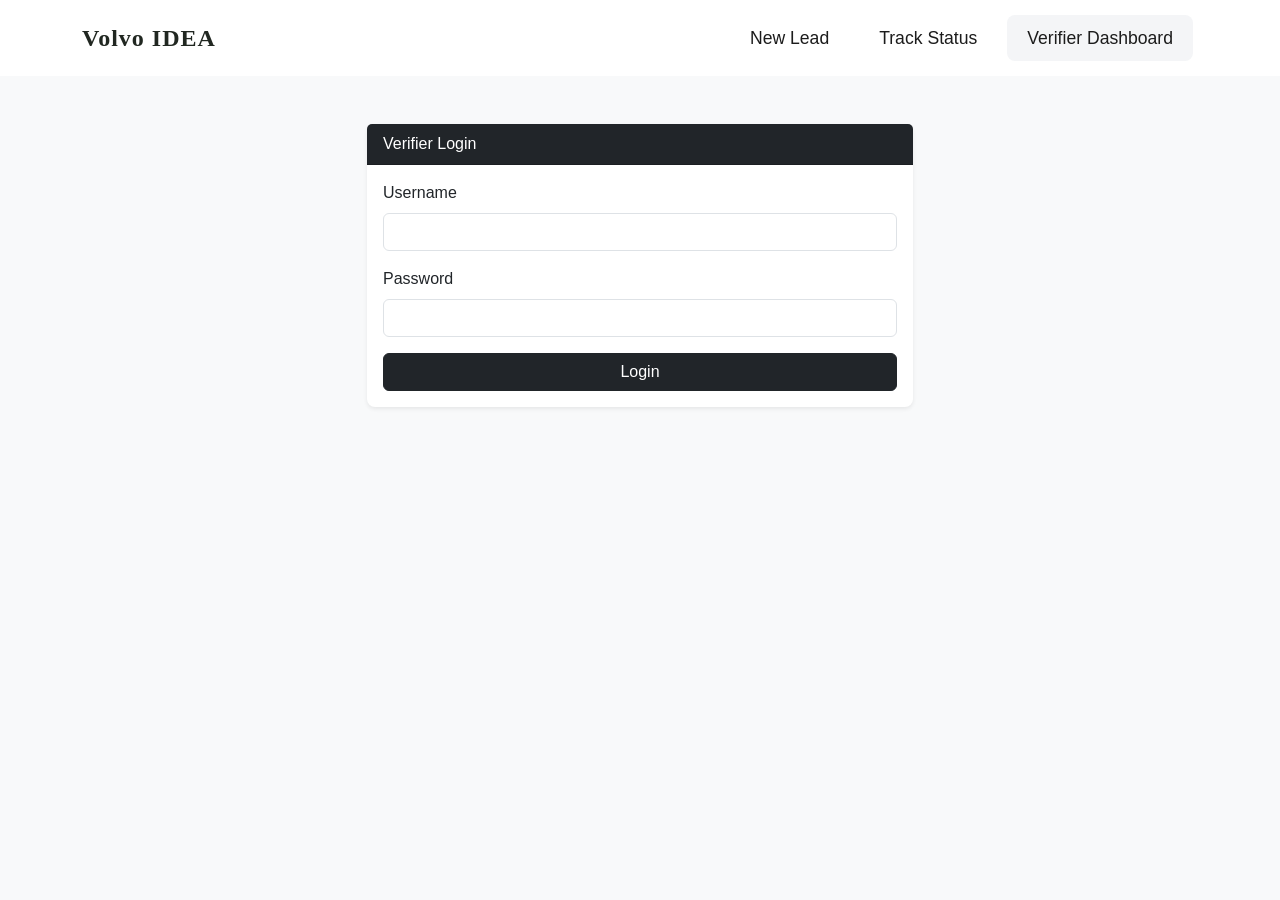
==== dashboard.html @ 307af61a "Dodanie front-end, aktualizacja back-end Wdrożono front-end HTML/CSS/JS z Bootstrapem. Dodano panel " ====
<!DOCTYPE html>
<html lang="en">
<head>
    <link rel="icon" type="image/svg+xml" href="favicon.png">
    <meta charset="UTF-8">
    <meta name="viewport" content="width=device-width, initial-scale=1.0">
    <title>Volvo IDEA - Dashboard</title>
    <link href="https://cdn.jsdelivr.net/npm/bootstrap@5.3.0/dist/css/bootstrap.min.css" rel="stylesheet">
    <link rel="stylesheet" href="style.css">
</head>
<body class="bg-light">

    <nav class="navbar navbar-expand-lg navbar-light bg-white">
        <div class="container">
            <a class="navbar-brand" href="index.html">Volvo IDEA</a>
            <div class="collapse navbar-collapse">
                <ul class="navbar-nav ms-auto">
                    <li class="nav-item"><a class="nav-link" href="index.html">New Lead</a></li>
                    <li class="nav-item"><a class="nav-link" href="track.html">Track Status</a></li>
                    <li class="nav-item"><a class="nav-link active" href="dashboard.html">Verifier Dashboard</a></li>
                </ul>
            </div>
        </div>
    </nav>

    <div class="container mt-5">
        
        <div id="loginSection" class="row justify-content-center">
            <div class="col-md-6">
                <div class="card shadow-sm">
                    <div class="card-header bg-dark text-white">Verifier Login</div>
                    <div class="card-body">
                        <form id="loginForm" novalidate>
                            <div class="mb-3">
                                <label class="form-label">Username</label>
                                <input type="text" class="form-control" id="username" required>
                            </div>
                            <div class="mb-3">
                                <label class="form-label">Password</label>
                                <input type="password" class="form-control" id="password" required>
                            </div>
                            <button type="submit" class="btn btn-dark w-100">Login</button>
                        </form>
                        <div id="loginError" class="text-danger mt-2 d-none">Invalid credentials.</div>
                    </div>
                </div>
            </div>
        </div>

        <div id="dashboardSection" class="d-none container mt-5 mb-5" style="max-width: 1100px;">
            <div class="d-flex justify-content-between align-items-center mb-4">
                <h3 class="mb-0 text-dark fw-bold" style="font-family: 'Volvo Novum', 'Volvo Centum', Arial, sans-serif;">Leads Dashboard</h3>
                <button id="logoutBtn" class="btn btn-outline-danger">Logout</button>
            </div>
            
            <div class="dashboard-tile shadow-sm">
                <div class="table-responsive">
                    <table class="table table-dashboard table-hover">
                        <thead>
                            <tr>
                                <th>ID</th>
                                <th>Title</th>
                                <th>Organization</th>
                                <th>Date</th>
                                <th>Status</th>
                                <th>Actions</th>
                            </tr>
                        </thead>
                        <tbody id="leadsTableBody">
                            </tbody>
                    </table>
                </div>
            </div>
        </div>
    </div> 

    <div class="modal fade" id="previewModal" tabindex="-1">
        <div class="modal-dialog modal-lg">
            <div class="modal-content border-0 shadow">
                <div class="modal-header bg-white border-bottom px-4">
                    <h5 class="modal-title fw-bold" style="font-family: 'Volvo Novum', 'Volvo Centum', Arial, sans-serif; color: var(--volvo-dark);">
                        Lead Details ID: <span id="previewId" class="badge bg-secondary"></span>
                    </h5>
                    <button type="button" class="btn-close" data-bs-dismiss="modal"></button>
                </div>
                <div class="modal-body bg-white px-4">
                    <form>
                        <div class="form-tile px-4 py-3 mb-3">
                            <h6 class="fw-bold mb-3">Core Identification</h6>
                            <div class="row">
                                <div class="col-md-6 mb-2 mb-md-0">
                                    <label class="form-label text-muted small mb-1">Initiative Title</label>
                                    <textarea class="form-control bg-white fw-bold auto-resize" id="previewTitle" readonly></textarea>
                                </div>
                                <div class="col-md-6">
                                    <label class="form-label text-muted small mb-1">Organization</label>
                                    <textarea class="form-control bg-white fw-bold auto-resize" id="previewOrg" readonly></textarea>
                                </div>
                            </div>
                        </div>

                        <div class="form-tile px-4 py-3 mb-3">
                            <h6 class="fw-bold mb-3">Business Context</h6>
                            <div class="mb-3">
                                <label class="form-label text-muted small mb-1">Initiative Background</label>
                                <textarea class="form-control bg-white auto-resize" id="previewBackground" readonly></textarea>
                            </div>
                            <div>
                                <label class="form-label text-muted small mb-1">Business Challenge</label>
                                <textarea class="form-control bg-white auto-resize" id="previewChallenge" readonly></textarea>
                            </div>
                        </div>

                        <div class="form-tile px-4 py-3 mb-3">
                            <h6 class="fw-bold mb-3">Scope & Requirements</h6>
                            <div class="mb-3">
                                <label class="form-label text-muted small mb-1">Scope</label>
                                <textarea class="form-control bg-white auto-resize" id="previewScope" readonly></textarea>
                            </div>
                            <div class="mb-3">
                                <label class="form-label text-muted small mb-1">Requirements</label>
                                <textarea class="form-control bg-white auto-resize" id="previewRequirements" readonly></textarea>
                            </div>
                            <div>
                                <label class="form-label text-muted small mb-1">Risks & Constraints</label>
                                <textarea class="form-control bg-white auto-resize" id="previewRisks" readonly></textarea>
                            </div>
                        </div>

                        <div class="form-tile px-4 py-3 mb-2">
                            <h6 class="fw-bold mb-3">Planning Inputs & Governance</h6>
                            <div class="row mb-3">
                                <div class="col-md-6 mb-2 mb-md-0">
                                    <label class="form-label text-muted small mb-1">Time-plan</label>
                                    <input type="text" class="form-control bg-white" id="previewTime" readonly>
                                </div>
                                <div class="col-md-6">
                                    <label class="form-label text-muted small mb-1">Active WBS</label>
                                    <input type="text" class="form-control bg-white" id="previewWbs" readonly>
                                </div>
                            </div>
                            <div class="row">
                                <div class="col-md-4 mb-2 mb-md-0">
                                    <label class="form-label text-muted small mb-1">SPOC Email</label>
                                    <input type="text" class="form-control bg-white" id="previewSpoc" readonly>
                                </div>
                                <div class="col-md-4 mb-2 mb-md-0">
                                    <label class="form-label text-muted small mb-1">Business Owner</label>
                                    <input type="text" class="form-control bg-white" id="previewOwner" readonly>
                                </div>
                                <div class="col-md-4">
                                    <label class="form-label text-muted small mb-1">Stakeholders</label>
                                    <textarea class="form-control bg-white auto-resize" id="previewStakeholders" readonly></textarea>
                                </div>
                            </div>
                        </div>
                    </form>
                </div>
                <div class="modal-footer bg-white border-top-0 pt-0 px-4 pb-4">
                    <button type="button" class="btn btn-secondary" data-bs-dismiss="modal">Close Preview</button>
                </div>
            </div>
        </div>
    </div>

    <div class="modal fade" id="statusModal" tabindex="-1">
        <div class="modal-dialog">
            <div class="modal-content">
                <div class="modal-header">
                    <h5 class="modal-title">Update Status</h5>
                    <button type="button" class="btn-close" data-bs-dismiss="modal"></button>
                </div>
                <div class="modal-body">
                    <input type="hidden" id="modalLeadId">
                    <div class="mb-3">
                        <label class="form-label">New Status</label>
                        <select class="form-select" id="modalStatus">
                            <option value="Submitted">Submitted</option>
                            <option value="Under Review">Under Review</option>
                            <option value="Assigned">Assigned</option>
                            <option value="Approved - Discovery Phase">Approved - Discovery Phase</option>
                            <option value="Ongoing - Implementation Phase">Ongoing - Implementation Phase</option>
                            <option value="Rejected / Needs Clarification">Rejected / Needs Clarification</option>
                        </select>
                    </div>
                    <div class="mb-3">
                        <label class="form-label">Verifier Comments</label>
                        <textarea class="form-control" id="modalComments" rows="3"></textarea>
                    </div>
                </div>
                <div class="modal-footer">
                    <button type="button" class="btn btn-secondary" data-bs-dismiss="modal">Cancel</button>
                    <button type="button" class="btn btn-primary" id="saveStatusBtn">Save</button>
                </div>
            </div>
        </div>
    </div>

    <script src="https://cdn.jsdelivr.net/npm/bootstrap@5.3.0/dist/js/bootstrap.bundle.min.js"></script>
    <script src="app.js"></script>
</body>
</html>
---- style.css ----
/* --- CSS Variables --- */
:root {
    --volvo-blue: #003057;
    --volvo-light-blue: #517891;
    --volvo-dark: #212721;
    --volvo-grey: #65665c;
    --volvo-bg: #f4f7f6;
}

/* --- Base Styles --- */
body {
    font-family: 'Volvo Novum', 'Volvo Centum', Arial, sans-serif;
    background-color: #ffffff;
    color: var(--volvo-dark);
    overflow-y: scroll;
}

body::-webkit-scrollbar {
    display: none;
}

/* --- Typography & Branding --- */
h3.text-center {
    font-family: 'Volvo Novum', 'Volvo Centum', Arial, sans-serif;
    font-weight: bold;
    color: #1c1c1c;
}

/* --- Navigation --- */
.navbar {
    margin-bottom: 2rem;
    background-color: #ffffff !important;
    padding: 15px 0;
}

.navbar-brand {
    font-family: 'Volvo Broad', 'Clarendon Text', Georgia, serif;
    font-weight: bold;
    letter-spacing: 1px;
    color: var(--volvo-dark) !important;
    font-size: 1.5rem;
}

.navbar-nav .nav-link {
    font-family: 'Volvo Novum', 'Volvo Centum', Arial, sans-serif;
    color: #1c1c1c !important;
    font-size: 1.1rem;
    padding: 10px 20px !important;
    margin: 0 5px;
    border-radius: 8px;
    transition: background-color 0.2s ease-in-out, color 0.2s ease-in-out;
}

.navbar-nav .nav-link:hover {
    color: var(--volvo-light-blue) !important;
    background-color: #f4f5f7 !important;
}

.navbar-nav .nav-link.active {
    background-color: #f4f5f7 !important;
}

/* --- Legacy / Shared Components --- */
.card {
    border: none;
    border-radius: 8px;
    box-shadow: 0 4px 6px rgba(0,0,0,0.05);
}

.card-header.bg-primary {
    background-color: var(--volvo-blue) !important;
    border-radius: 8px 8px 0 0 !important;
}

.border-bottom {
    border-bottom: 2px solid var(--volvo-grey) !important;
}

/* --- Buttons --- */
.btn-primary {
    background-color: var(--volvo-light-blue);
    border-color: var(--volvo-light-blue);
    color: white;
}

.btn-primary:hover {
    background-color: var(--volvo-blue);
    border-color: var(--volvo-blue);
}

.btn-submit-tile {
    background-color: var(--volvo-light-blue);
    color: white;
    border: none;
    padding: 15px;
    border-radius: 8px;
    font-weight: bold;
    font-size: 1.1rem;
    transition: background-color 0.3s ease;
}

.btn-submit-tile:hover {
    background-color: var(--volvo-blue);
    color: white;
}

.btn-preview {
    background-color: var(--volvo-light-blue);
    border-color: var(--volvo-light-blue);
    color: white;
}

.btn-preview:hover {
    background-color: var(--volvo-blue);
    color: white;
}

.btn-status-outline {
    color: var(--volvo-grey);
    border: 1px solid var(--volvo-grey);
    background-color: transparent;
}

.btn-status-outline:hover {
    background-color: var(--volvo-grey);
    color: white;
}

/* --- Forms & Tiles (index.html) --- */
.form-tile {
    background-color: #f4f5f7;
    border-radius: 12px;
    padding: 25px;
    margin-bottom: 25px;
    border: 1px solid #e9ecef;
}

.form-tile h6 {
    font-weight: bold;
    color: var(--volvo-dark);
    margin-bottom: 20px;
    font-size: 1.1rem;
}

.form-tile .form-control {
    background-color: #ffffff;
    border: 1px solid #ced4da;
    border-radius: 6px;
    padding: 12px 15px;
    box-shadow: none;
}

.form-tile .form-control:focus {
    border-color: var(--volvo-light-blue);
    box-shadow: 0 0 0 0.25rem rgba(81, 120, 145, 0.25);
}

/* --- Dashboard Table --- */
.dashboard-tile {
    background-color: #f4f5f7;
    border-radius: 12px;
    padding: 25px;
    border: 1px solid #e9ecef;
}

.table-dashboard {
    background-color: #ffffff;
    border-radius: 8px;
    overflow: hidden;
    border: 1px solid #e9ecef;
    margin-bottom: 0;
}

.table-dashboard thead th {
    background-color: var(--volvo-dark);
    color: white;
    border-bottom: none;
    padding: 15px;
    font-weight: normal;
}

.table-dashboard tbody td {
    padding: 15px;
    vertical-align: middle;
    border-bottom: 1px solid #e9ecef;
}

/* --- Utilities --- */
textarea.auto-resize {
    resize: none !important;
    overflow: hidden !important;
    min-height: 45px;
}
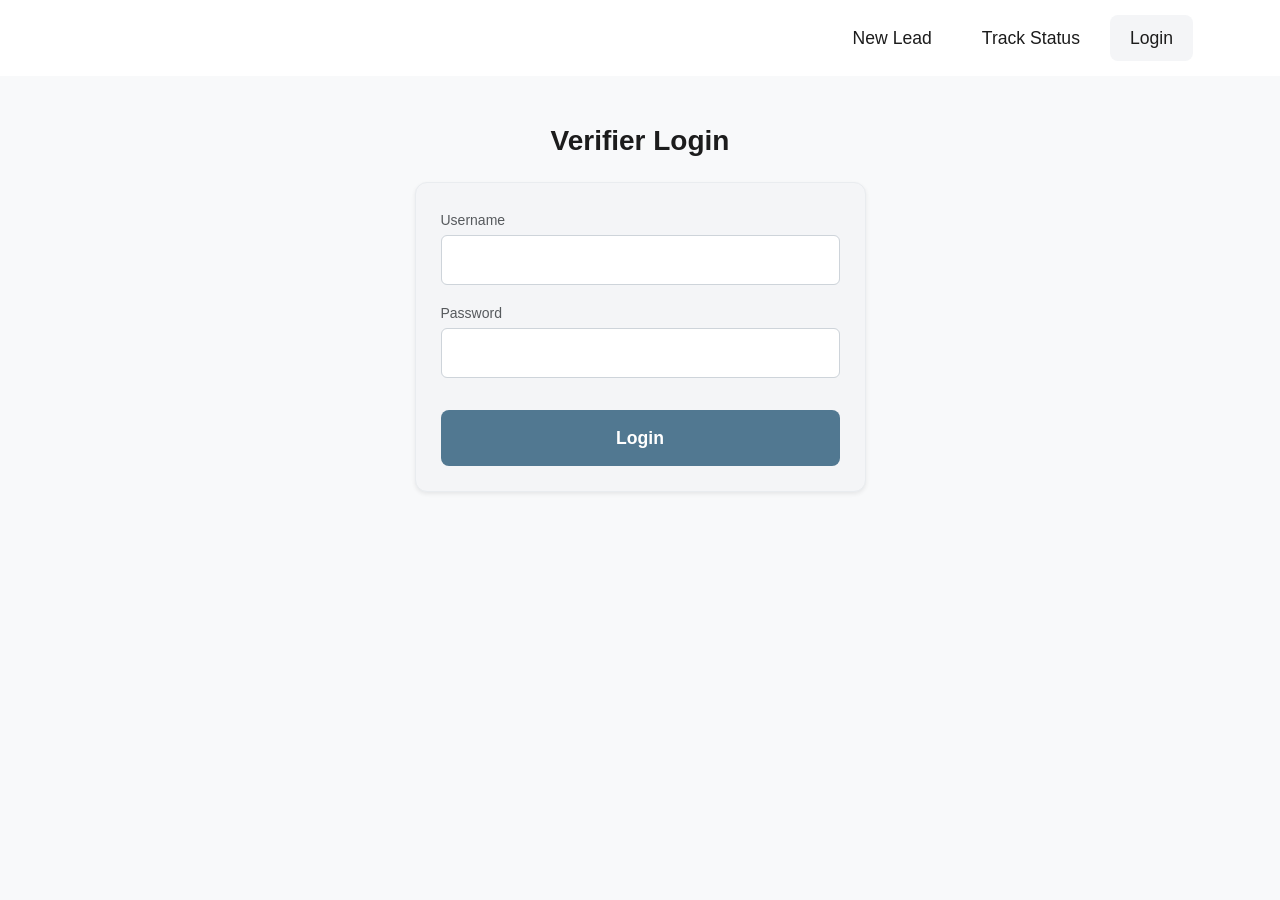
==== commit 2518fe43: "Aktualizacja wyglądu strony do Brand Booka" ====
--- a/dashboard.html
+++ b/dashboard.html
@@ -12,12 +12,14 @@
 
     <nav class="navbar navbar-expand-lg navbar-light bg-white">
         <div class="container">
-            <a class="navbar-brand" href="index.html">Volvo IDEA</a>
+            <a class="navbar-brand" href="index.html" aria-label="Volvo Home">
+                <img src="Volvo-Spread-Word-Mark-Black.svg" alt="Volvo Logo">
+            </a>
             <div class="collapse navbar-collapse">
                 <ul class="navbar-nav ms-auto">
                     <li class="nav-item"><a class="nav-link" href="index.html">New Lead</a></li>
                     <li class="nav-item"><a class="nav-link" href="track.html">Track Status</a></li>
-                    <li class="nav-item"><a class="nav-link active" href="dashboard.html">Verifier Dashboard</a></li>
+                    <li class="nav-item"><a class="nav-link active" href="dashboard.html">Login</a></li>
                 </ul>
             </div>
         </div>
@@ -25,31 +27,30 @@
 
     <div class="container mt-5">
         
+        <!-- Sekcja logowania dopasowana stylem do reszty aplikacji -->
         <div id="loginSection" class="row justify-content-center">
-            <div class="col-md-6">
-                <div class="card shadow-sm">
-                    <div class="card-header bg-dark text-white">Verifier Login</div>
-                    <div class="card-body">
-                        <form id="loginForm" novalidate>
-                            <div class="mb-3">
-                                <label class="form-label">Username</label>
-                                <input type="text" class="form-control" id="username" required>
-                            </div>
-                            <div class="mb-3">
-                                <label class="form-label">Password</label>
-                                <input type="password" class="form-control" id="password" required>
-                            </div>
-                            <button type="submit" class="btn btn-dark w-100">Login</button>
-                        </form>
-                        <div id="loginError" class="text-danger mt-2 d-none">Invalid credentials.</div>
-                    </div>
+            <div class="col-md-6 col-lg-5">
+                <h3 class="mb-4 text-center">Verifier Login</h3>
+                <div class="form-tile shadow-sm">
+                    <form id="loginForm" novalidate>
+                        <div class="mb-3">
+                            <label class="form-label text-muted small mb-1">Username</label>
+                            <input type="text" class="form-control" id="username" required>
+                        </div>
+                        <div class="mb-3">
+                            <label class="form-label text-muted small mb-1">Password</label>
+                            <input type="password" class="form-control" id="password" required>
+                        </div>
+                        <button type="submit" class="btn-submit-tile w-100 mt-3">Login</button>
+                    </form>
+                    <div id="loginError" class="alert alert-danger mt-4 d-none text-center" role="alert">Invalid credentials.</div>
                 </div>
             </div>
         </div>
 
         <div id="dashboardSection" class="d-none container mt-5 mb-5" style="max-width: 1100px;">
             <div class="d-flex justify-content-between align-items-center mb-4">
-                <h3 class="mb-0 text-dark fw-bold" style="font-family: 'Volvo Novum', 'Volvo Centum', Arial, sans-serif;">Leads Dashboard</h3>
+                <h3 class="mb-0 text-dark" style="font-family: 'Volvo Novum', 'Volvo Centum', Arial, sans-serif;">Leads Dashboard</h3>
                 <button id="logoutBtn" class="btn btn-outline-danger">Logout</button>
             </div>
             
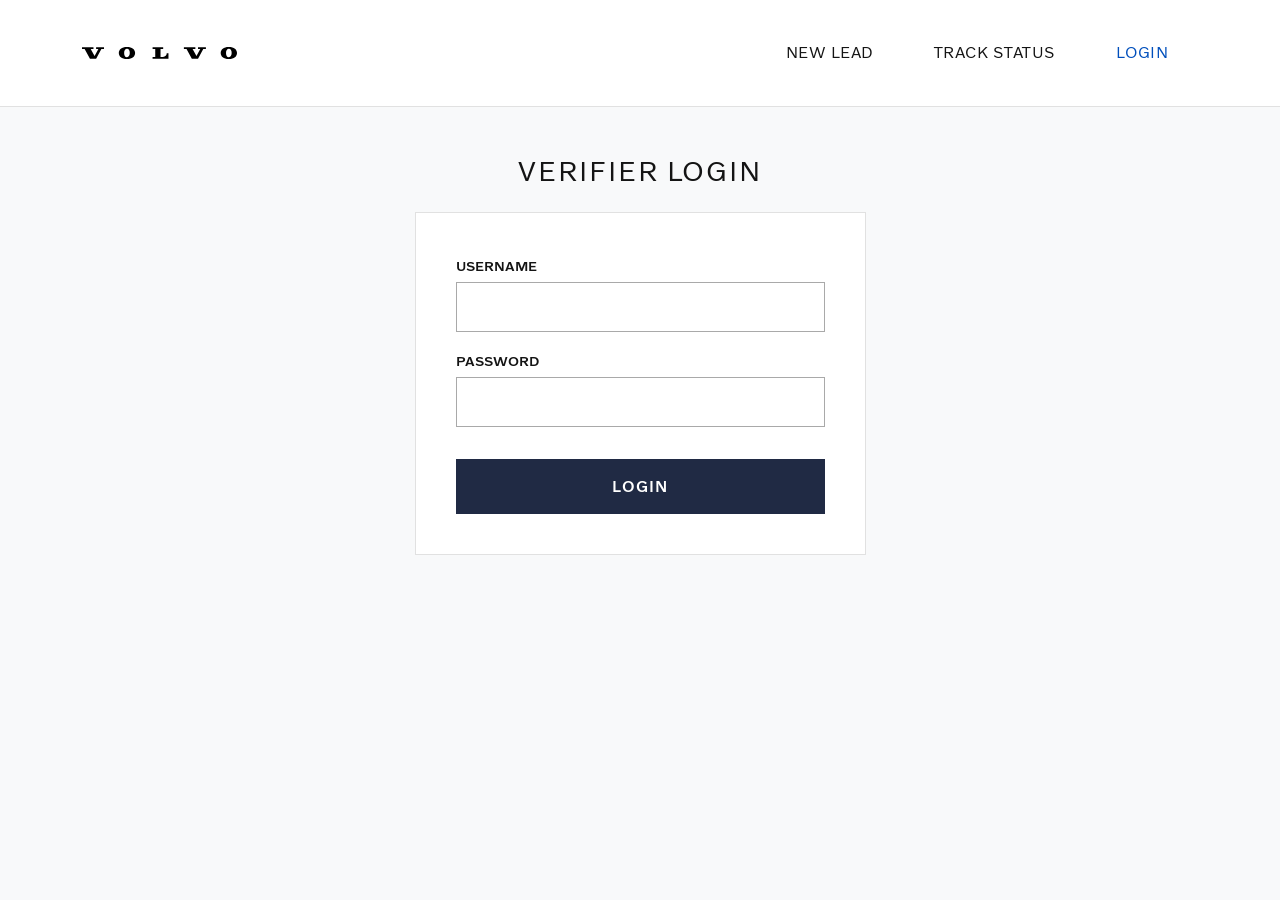
==== commit 12f48095: "Dodanie panelu zarządzania liderami, zmiana haseł Dodanie panelu zarządzania liderami, funkcji zmian" ====
--- a/dashboard.html
+++ b/dashboard.html
@@ -27,10 +27,9 @@
 
     <div class="container mt-5">
         
-        <!-- Sekcja logowania dopasowana stylem do reszty aplikacji -->
         <div id="loginSection" class="row justify-content-center">
             <div class="col-md-6 col-lg-5">
-                <h3 class="mb-4 text-center">Verifier Login</h3>
+                <h3 class="mb-4 text-center" style="font-family: 'Volvo Novum', Arial, sans-serif; font-weight: 400; text-transform: uppercase; letter-spacing: 1px;">Verifier Login</h3>
                 <div class="form-tile shadow-sm">
                     <form id="loginForm" novalidate>
                         <div class="mb-3">
@@ -50,8 +49,11 @@
 
         <div id="dashboardSection" class="d-none container mt-5 mb-5" style="max-width: 1100px;">
             <div class="d-flex justify-content-between align-items-center mb-4">
-                <h3 class="mb-0 text-dark" style="font-family: 'Volvo Novum', 'Volvo Centum', Arial, sans-serif;">Leads Dashboard</h3>
-                <button id="logoutBtn" class="btn btn-outline-danger">Logout</button>
+                <h3 class="mb-0 text-dark" style="font-family: 'Volvo Novum', Arial, sans-serif; font-weight: 400; text-transform: uppercase; letter-spacing: 1px;">Leads Dashboard</h3>
+                <div>
+                    <button id="changePwdBtn" class="btn btn-outline-secondary me-2" data-bs-toggle="modal" data-bs-target="#passwordModal" style="border-radius: 0; font-weight: 700; text-transform: uppercase;">Change Password</button>
+                    <button id="logoutBtn" class="btn btn-outline-danger">Logout</button>
+                </div>
             </div>
             
             <div class="dashboard-tile shadow-sm">
@@ -72,6 +74,27 @@
                     </table>
                 </div>
             </div>
+
+            <div id="leadersSection" class="mt-5 d-none">
+                <h4 class="mb-3 text-dark" style="font-family: 'Volvo Novum', Arial, sans-serif; font-weight: 700; text-transform: uppercase; font-size: 1.2rem;">Leaders Management</h4>
+                <div class="dashboard-tile shadow-sm">
+                    <div class="table-responsive">
+                        <table class="table table-dashboard table-hover">
+                            <thead>
+                                <tr>
+                                    <th>Username (Email)</th>
+                                    <th>Assigned Lead ID</th>
+                                    <th>Lead Title</th>
+                                    <th>Actions</th>
+                                </tr>
+                            </thead>
+                            <tbody id="leadersTableBody">
+                            </tbody>
+                        </table>
+                    </div>
+                </div>
+            </div>
+
         </div>
     </div> 
 
@@ -142,11 +165,11 @@
                             </div>
                             <div class="row">
                                 <div class="col-md-4 mb-2 mb-md-0">
-                                    <label class="form-label text-muted small mb-1">SPOC Email</label>
-                                    <input type="text" class="form-control bg-white" id="previewSpoc" readonly>
+                                    <label class="form-label text-muted small mb-1">Contact Email</label>
+                                    <input type="text" class="form-control bg-white" id="previewContact" readonly>
                                 </div>
                                 <div class="col-md-4 mb-2 mb-md-0">
-                                    <label class="form-label text-muted small mb-1">Business Owner</label>
+                                    <label class="form-label text-muted small mb-1">Owner Email</label>
                                     <input type="text" class="form-control bg-white" id="previewOwner" readonly>
                                 </div>
                                 <div class="col-md-4">
@@ -188,10 +211,41 @@
                         <label class="form-label">Verifier Comments</label>
                         <textarea class="form-control" id="modalComments" rows="3"></textarea>
                     </div>
+                    <div class="mb-3">
+                        <label class="form-label">Assign Project Leader (Email)</label>
+                        <input type="email" class="form-control" id="modalLeaderEmail" placeholder="leader@volvo.com">
+                        <div class="form-text small">Leave blank if not assigning a new leader.</div>
+                    </div>
                 </div>
                 <div class="modal-footer">
                     <button type="button" class="btn btn-secondary" data-bs-dismiss="modal">Cancel</button>
                     <button type="button" class="btn btn-primary" id="saveStatusBtn">Save</button>
+                </div>
+            </div>
+        </div>
+    </div>
+
+    <div class="modal fade" id="passwordModal" tabindex="-1">
+        <div class="modal-dialog">
+            <div class="modal-content border-0 shadow">
+                <div class="modal-header bg-white border-bottom px-4">
+                    <h5 class="modal-title fw-bold" style="font-family: 'Volvo Novum', Arial, sans-serif; color: var(--volvo-dark);">Change Password</h5>
+                    <button type="button" class="btn-close" data-bs-dismiss="modal"></button>
+                </div>
+                <div class="modal-body bg-white px-4">
+                    <div class="mb-3">
+                        <label class="form-label small text-muted">Old Password</label>
+                        <input type="password" class="form-control" id="oldPassword">
+                    </div>
+                    <div class="mb-3">
+                        <label class="form-label small text-muted">New Password</label>
+                        <input type="password" class="form-control" id="newPassword">
+                    </div>
+                    <div id="pwdResult" class="alert d-none mt-2 mb-0" role="alert"></div>
+                </div>
+                <div class="modal-footer border-top-0 pt-0 px-4 pb-4">
+                    <button type="button" class="btn btn-secondary" data-bs-dismiss="modal" style="border-radius: 0;">Cancel</button>
+                    <button type="button" class="btn btn-primary" id="savePwdBtn">Update</button>
                 </div>
             </div>
         </div>
--- a/style.css
+++ b/style.css
@@ -1,191 +1,265 @@
-/* --- CSS Variables --- */
+/* --- FONTS IMPORT --- */
+@font-face {
+    font-family: 'Volvo Novum';
+    src: url('VolvoNovum3-Light.woff2') format('woff2');
+    font-weight: 300;
+    font-style: normal;
+}
+
+@font-face {
+    font-family: 'Volvo Novum';
+    src: url('VolvoNovum3-Regular.woff2') format('woff2');
+    font-weight: 400;
+    font-style: normal;
+}
+
+@font-face {
+    font-family: 'Volvo Novum';
+    src: url('VolvoNovum3-Bold.woff2') format('woff2');
+    font-weight: 700;
+    font-style: normal;
+}
+
+@font-face {
+    font-family: 'Volvo Broad Spread';
+    src: url('VolvoBroadSpread.woff2') format('woff2');
+    font-weight: normal;
+    font-style: normal;
+}
+
+/* --- CSS VARIABLES --- */
 :root {
-    --volvo-blue: #003057;
-    --volvo-light-blue: #517891;
-    --volvo-dark: #212721;
-    --volvo-grey: #65665c;
-    --volvo-bg: #f4f7f6;
-}
-
-/* --- Base Styles --- */
+    /* Main Colors */
+    --volvo-dark-blue: #202A44;
+    --volvo-black: #141414;
+    --volvo-white: #FFFFFF;
+    
+    /* Grey Scale */
+    --volvo-grey-50: #F7F7F7;
+    --volvo-grey-100: #EDEDED;
+    --volvo-grey-200: #E1E1E1;
+    --volvo-grey-400: #A9A9A9;
+    
+    /* Functional Colors */
+    --volvo-blue-700: #004FBC;
+    --volvo-blue-800: #003087;
+    --volvo-red-700: #BF1218;
+    --volvo-green-700: #1A6C31;
+}
+
+/* --- BASE STYLES --- */
 body {
-    font-family: 'Volvo Novum', 'Volvo Centum', Arial, sans-serif;
-    background-color: #ffffff;
-    color: var(--volvo-dark);
+    font-family: 'Volvo Novum', Arial, sans-serif;
+    font-weight: 400;
+    background-color: var(--volvo-grey-50);
+    color: var(--volvo-black);
     overflow-y: scroll;
+    line-height: 1.6;
 }
 
 body::-webkit-scrollbar {
     display: none;
 }
 
-/* --- Typography & Branding --- */
-h3.text-center {
-    font-family: 'Volvo Novum', 'Volvo Centum', Arial, sans-serif;
-    font-weight: bold;
-    color: #1c1c1c;
-}
-
-/* --- Navigation --- */
+/* --- TYPOGRAPHY --- */
+h1, h2, .modal-title {
+    font-family: 'Volvo Broad Spread', Impact, sans-serif;
+    color: var(--volvo-black);
+    text-transform: uppercase;
+    letter-spacing: 1px;
+    font-weight: normal;
+}
+
+h4, h5, h6 {
+    font-family: 'Volvo Novum', Arial, sans-serif;
+    font-weight: 700;
+    color: var(--volvo-dark-blue);
+}
+
+/* --- LOGO SPACE --- */
 .navbar {
-    margin-bottom: 2rem;
-    background-color: #ffffff !important;
-    padding: 15px 0;
+    background-color: var(--volvo-white) !important;
+    padding: 30px 0; 
+    border-bottom: 1px solid var(--volvo-grey-200);
+    margin-bottom: 3rem;
+}
+
+.navbar-brand img {
+    height: 12px; 
+    display: block;
 }
 
 .navbar-brand {
-    font-family: 'Volvo Broad', 'Clarendon Text', Georgia, serif;
-    font-weight: bold;
+    font-family: 'Volvo Broad Spread', Impact, sans-serif;
+    color: var(--volvo-black) !important;
+    letter-spacing: 2px;
+}
+
+.navbar-nav .nav-link {
+    font-family: 'Volvo Novum', Arial, sans-serif;
+    font-weight: 400;
+    color: var(--volvo-black) !important;
+    font-size: 1rem;
+    padding: 10px 20px !important;
+    margin: 0 10px;
+    text-transform: uppercase;
+    letter-spacing: 0.5px;
+    transition: color 0.2s ease-in-out;
+}
+
+.navbar-nav .nav-link:hover, 
+.navbar-nav .nav-link.active {
+    color: var(--volvo-blue-700) !important;
+    background-color: transparent !important;
+}
+
+/* --- FORMS & TILES --- */
+.form-tile, .dashboard-tile {
+    background-color: var(--volvo-white);
+    padding: 40px;
+    margin-bottom: 30px;
+    border: 1px solid var(--volvo-grey-200);
+    border-radius: 0;
+    box-shadow: none !important;
+}
+
+.form-tile h6 {
+    margin-bottom: 25px;
+    text-transform: uppercase;
+    letter-spacing: 0.5px;
+    font-size: 0.85rem;
+    color: var(--volvo-grey-400);
+    border-bottom: 1px solid var(--volvo-grey-100);
+    padding-bottom: 10px;
+}
+
+.form-label {
+    font-family: 'Volvo Novum', Arial, sans-serif;
+    font-weight: 700;
+    color: var(--volvo-black) !important;
+    font-size: 0.85rem;
+    text-transform: uppercase;
+}
+
+.form-control, .form-select {
+    border-radius: 0;
+    border: 1px solid var(--volvo-grey-400);
+    padding: 12px 15px;
+    background-color: var(--volvo-white);
+    font-family: 'Volvo Novum', Arial, sans-serif;
+}
+
+.form-control:focus, .form-select:focus {
+    border-color: var(--volvo-blue-700);
+    box-shadow: 0 0 0 1px var(--volvo-blue-700);
+}
+
+.form-control[readonly] {
+    background-color: var(--volvo-grey-50) !important;
+    border-color: var(--volvo-grey-200);
+    color: var(--volvo-black);
+}
+
+/* --- BUTTONS --- */
+.btn-submit-tile, .btn-primary {
+    background-color: var(--volvo-dark-blue) !important;
+    color: var(--volvo-white) !important;
+    border: none;
+    padding: 15px 30px;
+    border-radius: 0;
+    font-family: 'Volvo Novum', Arial, sans-serif;
+    font-weight: 700;
+    font-size: 1rem;
+    transition: background-color 0.2s ease;
+    text-transform: uppercase;
     letter-spacing: 1px;
-    color: var(--volvo-dark) !important;
-    font-size: 1.5rem;
-}
-
-.navbar-nav .nav-link {
-    font-family: 'Volvo Novum', 'Volvo Centum', Arial, sans-serif;
-    color: #1c1c1c !important;
-    font-size: 1.1rem;
-    padding: 10px 20px !important;
-    margin: 0 5px;
-    border-radius: 8px;
-    transition: background-color 0.2s ease-in-out, color 0.2s ease-in-out;
-}
-
-.navbar-nav .nav-link:hover {
-    color: var(--volvo-light-blue) !important;
-    background-color: #f4f5f7 !important;
-}
-
-.navbar-nav .nav-link.active {
-    background-color: #f4f5f7 !important;
-}
-
-/* --- Legacy / Shared Components --- */
-.card {
-    border: none;
-    border-radius: 8px;
-    box-shadow: 0 4px 6px rgba(0,0,0,0.05);
-}
-
-.card-header.bg-primary {
-    background-color: var(--volvo-blue) !important;
-    border-radius: 8px 8px 0 0 !important;
-}
-
-.border-bottom {
-    border-bottom: 2px solid var(--volvo-grey) !important;
-}
-
-/* --- Buttons --- */
-.btn-primary {
-    background-color: var(--volvo-light-blue);
-    border-color: var(--volvo-light-blue);
-    color: white;
-}
-
-.btn-primary:hover {
-    background-color: var(--volvo-blue);
-    border-color: var(--volvo-blue);
-}
-
-.btn-submit-tile {
-    background-color: var(--volvo-light-blue);
-    color: white;
-    border: none;
+}
+
+.btn-submit-tile:hover, .btn-primary:hover {
+    background-color: var(--volvo-black) !important;
+}
+
+/* Outline Buttons */
+.btn-preview, .btn-status-outline, .btn-secondary {
+    background-color: transparent !important;
+    color: var(--volvo-black) !important;
+    border: 1px solid var(--volvo-black) !important;
+    border-radius: 0;
+    font-family: 'Volvo Novum', Arial, sans-serif;
+    font-weight: 700;
+    text-transform: uppercase;
+    font-size: 0.85rem;
+    padding: 10px 20px;
+    transition: all 0.2s ease;
+}
+
+.btn-preview:hover, .btn-status-outline:hover, .btn-secondary:hover {
+    background-color: var(--volvo-black) !important;
+    color: var(--volvo-white) !important;
+}
+
+/* Logout Button */
+.btn-outline-danger {
+    border-radius: 0;
+    font-weight: 700;
+    text-transform: uppercase;
+    border-color: var(--volvo-black) !important;
+    color: var(--volvo-black) !important;
+}
+
+.btn-outline-danger:hover {
+    background-color: var(--volvo-black) !important;
+    color: var(--volvo-white) !important;
+}
+
+/* --- DASHBOARD TABLE --- */
+.table-dashboard th {
+    background-color: var(--volvo-grey-50);
+    color: var(--volvo-black);
+    font-family: 'Volvo Novum', Arial, sans-serif;
+    font-weight: 700;
+    text-transform: uppercase;
+    font-size: 0.85rem;
+    border-bottom: 2px solid var(--volvo-black) !important;
     padding: 15px;
-    border-radius: 8px;
-    font-weight: bold;
-    font-size: 1.1rem;
-    transition: background-color 0.3s ease;
-}
-
-.btn-submit-tile:hover {
-    background-color: var(--volvo-blue);
-    color: white;
-}
-
-.btn-preview {
-    background-color: var(--volvo-light-blue);
-    border-color: var(--volvo-light-blue);
-    color: white;
-}
-
-.btn-preview:hover {
-    background-color: var(--volvo-blue);
-    color: white;
-}
-
-.btn-status-outline {
-    color: var(--volvo-grey);
-    border: 1px solid var(--volvo-grey);
-    background-color: transparent;
-}
-
-.btn-status-outline:hover {
-    background-color: var(--volvo-grey);
-    color: white;
-}
-
-/* --- Forms & Tiles (index.html) --- */
-.form-tile {
-    background-color: #f4f5f7;
-    border-radius: 12px;
-    padding: 25px;
-    margin-bottom: 25px;
-    border: 1px solid #e9ecef;
-}
-
-.form-tile h6 {
-    font-weight: bold;
-    color: var(--volvo-dark);
-    margin-bottom: 20px;
-    font-size: 1.1rem;
-}
-
-.form-tile .form-control {
-    background-color: #ffffff;
-    border: 1px solid #ced4da;
-    border-radius: 6px;
-    padding: 12px 15px;
-    box-shadow: none;
-}
-
-.form-tile .form-control:focus {
-    border-color: var(--volvo-light-blue);
-    box-shadow: 0 0 0 0.25rem rgba(81, 120, 145, 0.25);
-}
-
-/* --- Dashboard Table --- */
-.dashboard-tile {
-    background-color: #f4f5f7;
-    border-radius: 12px;
-    padding: 25px;
-    border: 1px solid #e9ecef;
-}
-
-.table-dashboard {
-    background-color: #ffffff;
-    border-radius: 8px;
-    overflow: hidden;
-    border: 1px solid #e9ecef;
-    margin-bottom: 0;
-}
-
-.table-dashboard thead th {
-    background-color: var(--volvo-dark);
-    color: white;
-    border-bottom: none;
-    padding: 15px;
-    font-weight: normal;
-}
-
-.table-dashboard tbody td {
+}
+
+.table-dashboard td {
     padding: 15px;
     vertical-align: middle;
-    border-bottom: 1px solid #e9ecef;
-}
-
-/* --- Utilities --- */
+    border-bottom: 1px solid var(--volvo-grey-200);
+    font-weight: 400;
+}
+
+/* Status Badge */
+.badge.bg-secondary {
+    background-color: var(--volvo-grey-200) !important;
+    color: var(--volvo-black) !important;
+    border-radius: 0;
+    font-weight: 700;
+    padding: 8px 12px;
+    text-transform: uppercase;
+    font-size: 0.75rem;
+}
+
+/* Custom Alerts */
+.alert-success {
+    background-color: var(--volvo-green-700) !important;
+    color: var(--volvo-white) !important;
+    border: none;
+    border-radius: 0;
+    font-weight: 700;
+}
+
+.alert-danger {
+    background-color: var(--volvo-red-700) !important;
+    color: var(--volvo-white) !important;
+    border: none;
+    border-radius: 0;
+    font-weight: 700;
+}
+
+/* --- UTILITIES --- */
 textarea.auto-resize {
     resize: none !important;
     overflow: hidden !important;
